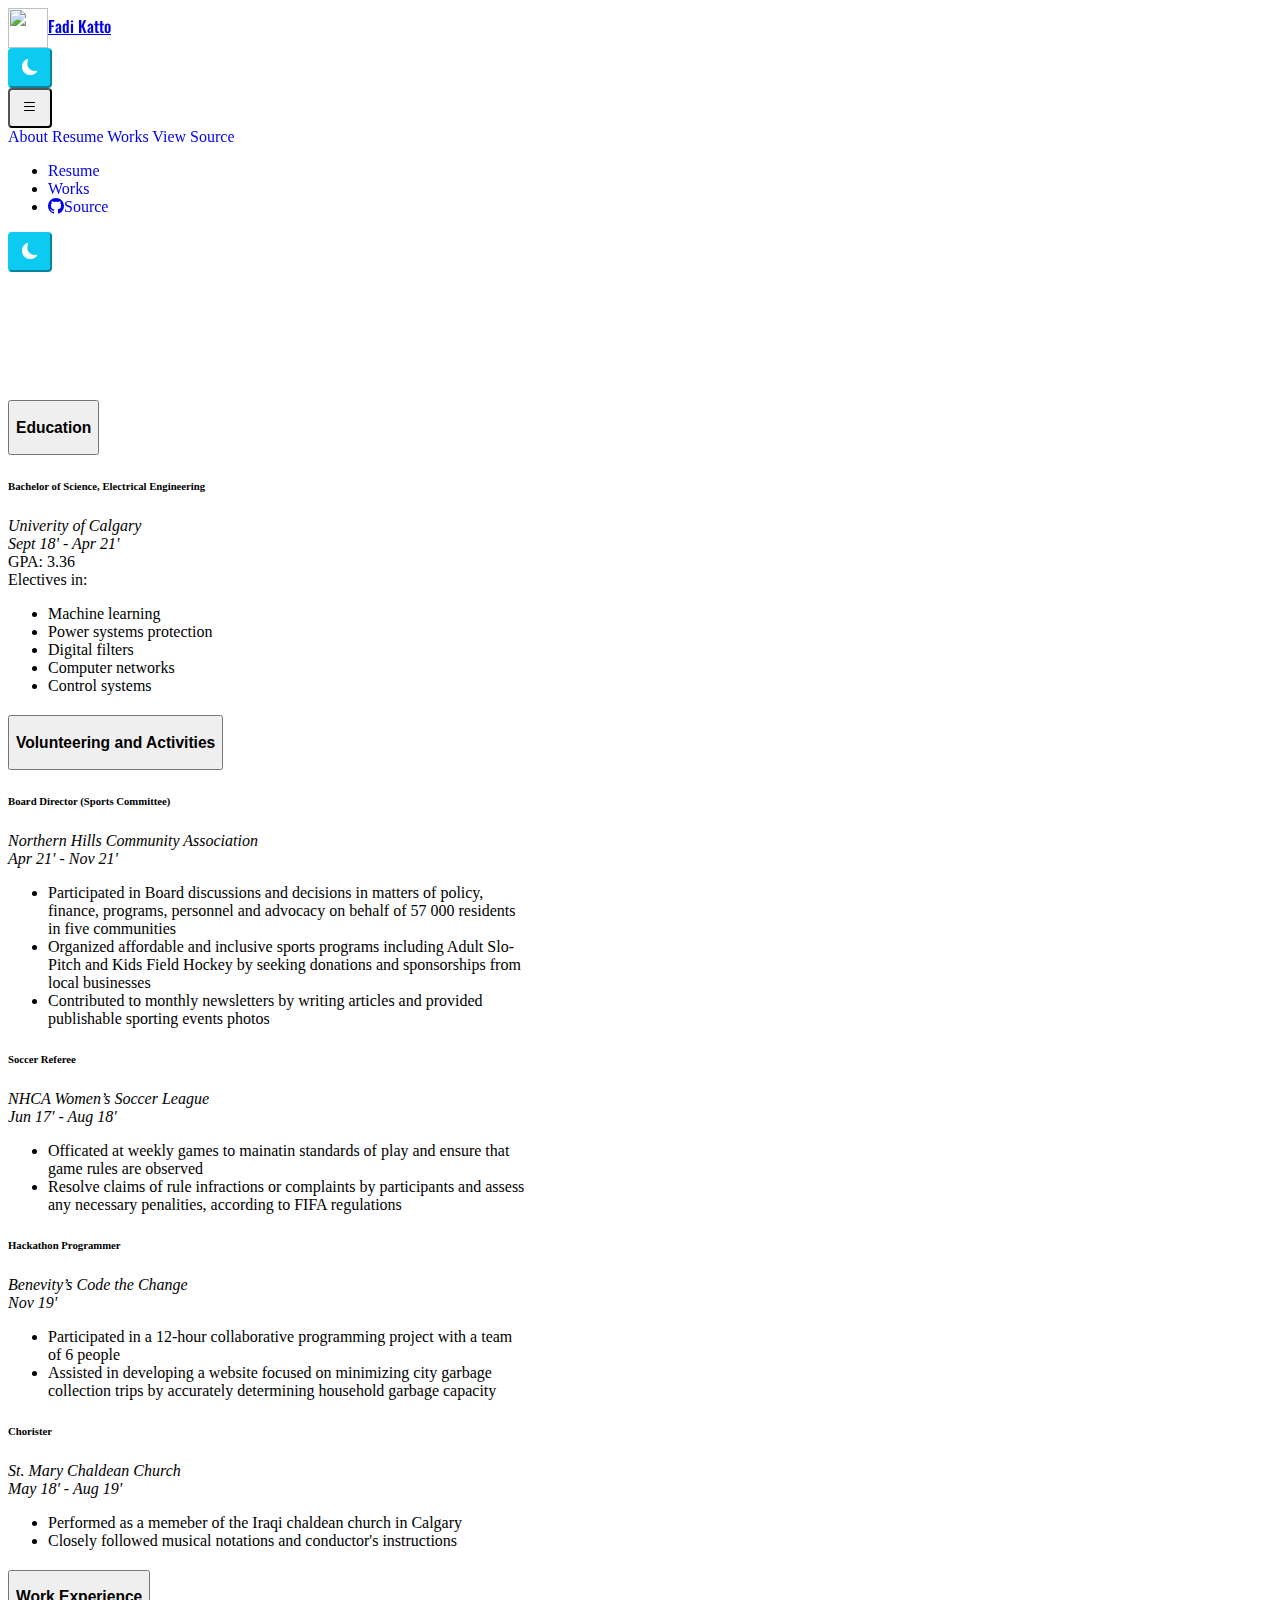
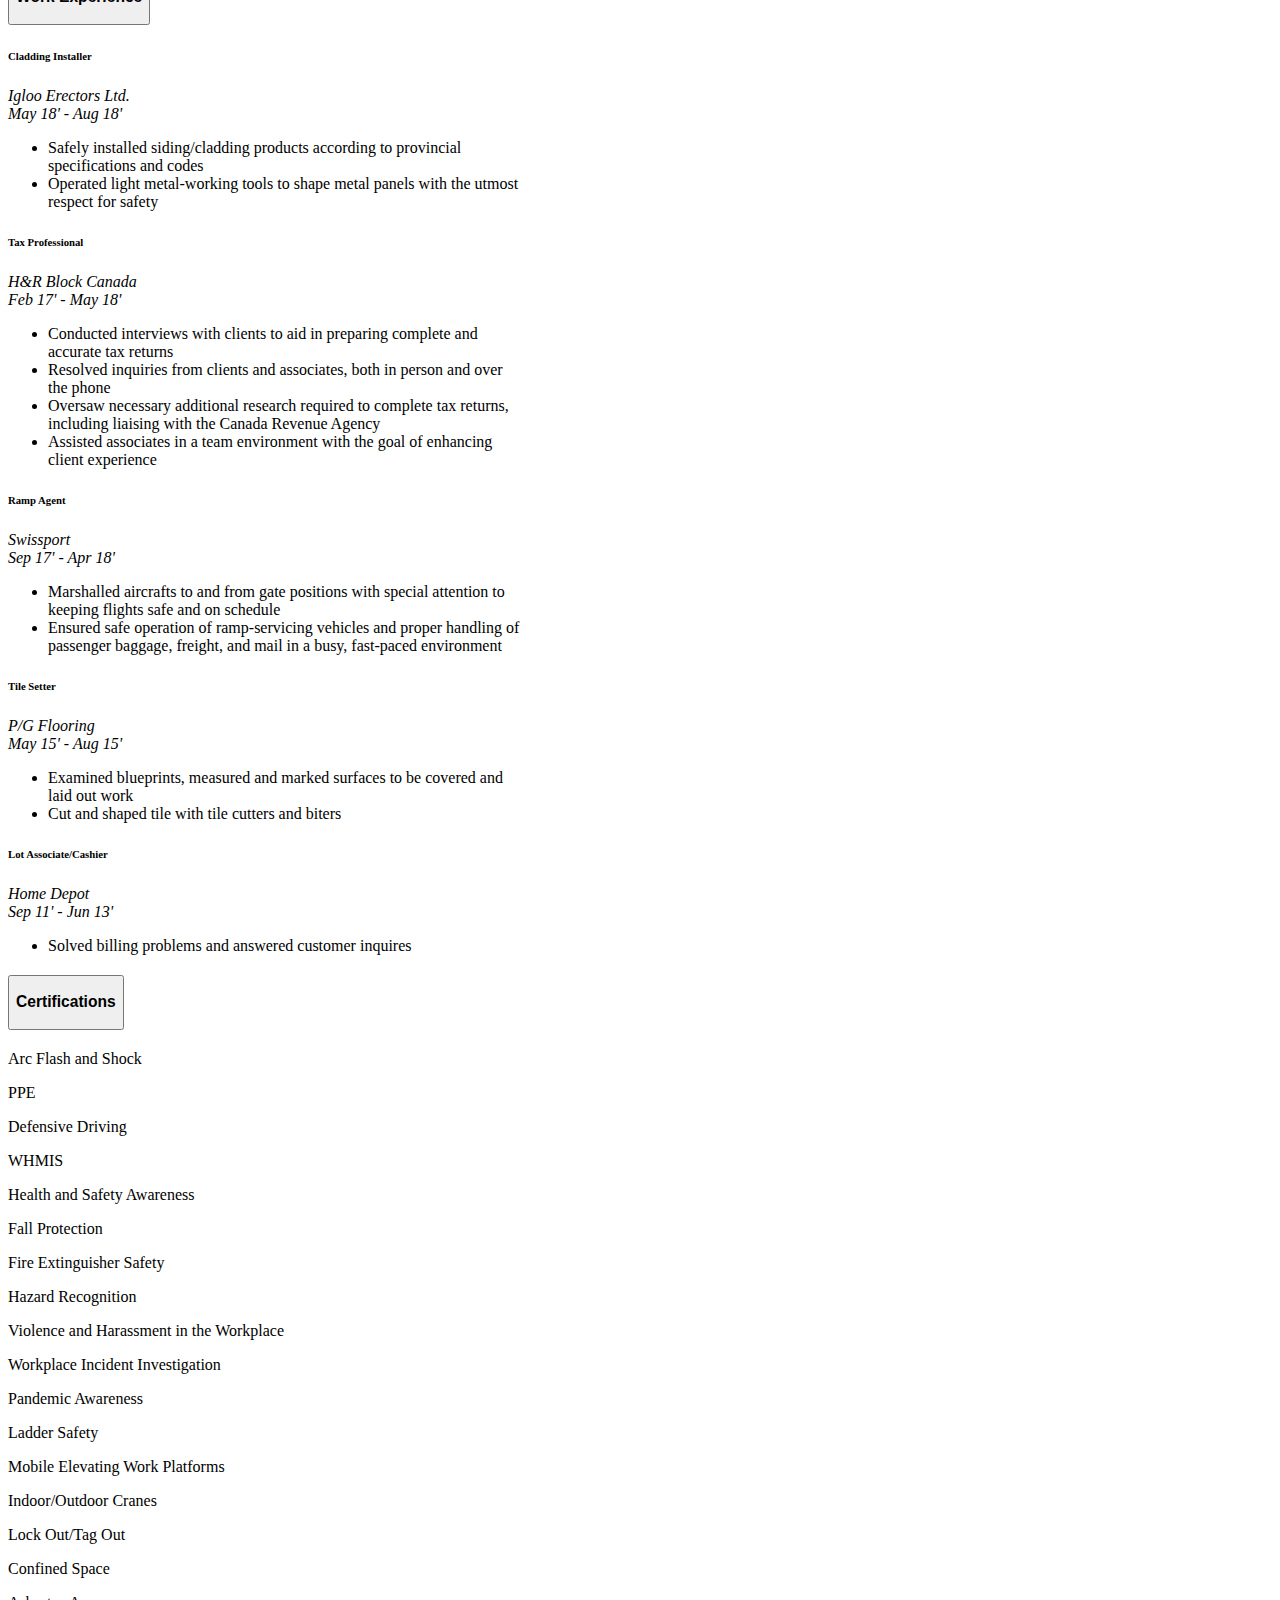
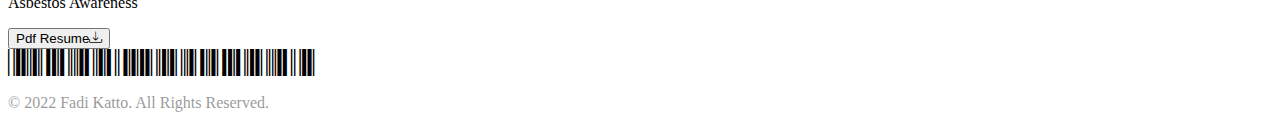
==== resume.html @ e7c0ed8e "create resume page" ====
<!DOCTYPE html>
<html lang="en">
  <head>
    <meta charset="UTF-8" />
    <meta http-equiv="X-UA-Compatible" content="IE=edge" />
    <meta name="viewport" content="width=device-width, initial-scale=1.0" />
    <meta name="description" content="Fadi's homepage">
    <title>Fadi Katto - Homepage</title>
    <!-- bootstrap css link -->
    <link
      href="https://cdn.jsdelivr.net/npm/bootstrap@5.1.3/dist/css/bootstrap.min.css"
      rel="stylesheet"
      integrity="sha384-1BmE4kWBq78iYhFldvKuhfTAU6auU8tT94WrHftjDbrCEXSU1oBoqyl2QvZ6jIW3"
      crossorigin="anonymous"
    />
    <!-- google font -->
    <link rel="preconnect" href="https://fonts.googleapis.com">
    <link rel="preconnect" href="https://fonts.gstatic.com" crossorigin>
    <link href="https://fonts.googleapis.com/css2?family=Oswald:wght@400;500&display=swap" rel="stylesheet">
    <!-- barcode font -->
    <link rel="preconnect" href="https://fonts.googleapis.com">
    <link rel="preconnect" href="https://fonts.gstatic.com" crossorigin>
    <link href="https://fonts.googleapis.com/css2?family=Libre+Barcode+39&display=swap" rel="stylesheet">
    <!-- jquery cdn -->
    <script src="https://ajax.googleapis.com/ajax/libs/jquery/3.5.1/jquery.min.js"></script>
    <!-- place after CDN to override bootstrap css -->
    <link rel="stylesheet" href="styles.css">
    <!-- used to include icons -->
    <link rel="stylesheet" href="https://cdn.jsdelivr.net/npm/bootstrap-icons@1.7.2/font/bootstrap-icons.css">
  </head>
  <!-- bg stands for background/ d-flex flex-column min-vh-100 for making footer stay at bottom-->
  <body class="bg-light transition d-flex flex-column min-vh-100">
    <header>
      <!-- fixed-top makes navbar sticky/ navbar-light changes text to dark/ navbar-expand-md changes breakpoint for changing to mobile mode/p-0 removes padding-->
      <nav class="navbar navbar-expand-md navbar-light fixed-top p-0 transition">
        <!-- p-2 will set padding all round as !important  -->
        <div class="container-fluid p-2">
          <!-- me for right and ms for left margin fo Bootstrap V5.0-->
          <a class="navbar-brand p-0 ps-2 me-4" href="index.html">
            <img 
            class="logo-image"
            style="vertical-align:middle"
            src="https://img.icons8.com/external-kiranshastry-lineal-color-kiranshastry/64/000000/external-electricity-energy-kiranshastry-lineal-color-kiranshastry.png"
            alt="" 
            width="40" 
            height="40">Fadi Katto
          </a>


          <!-- mobile drop down -->
          <!-- d-flex pushes elements into rows and columns -->
          <div class="d-flex flex-row">
            <div>
              <!-- navbar-toggler removes button when in maximized view -->
              <button class="btn navbar-toggler btn-primary switch color-light transition" type="button">
                <i class="icon bi-moon-fill" role="img" aria-label="GitHub"></i>
              </button>
            </div>
            <div class="dropdown ms-2">
              <!-- data-bs-toggle="dropdown" used to toggle the menu -->
              <button class="btn navbar-toggler menu-button-light selector transition" 
              type="button" 
              data-bs-toggle="dropdown" 
              aria-haspopup="true" 
              aria-expanded="false">
              <i class="bi bi-list"></i>
              </button>
              <!-- dropdown-menu-end centers drop down menu -->
              <div class="dropdown-menu dropdown-menu-end bg-light transition" aria-labelledby="dropdownMenuButton">
                <a class="dropdown-item text-dark text-underline-hover" href="index.html">About</a>
                <a class="dropdown-item text-dark text-underline-hover" href="resume.html">Resume</a>
                <a class="dropdown-item text-dark text-underline-hover" href="works.html">Works</a>
                <a class="dropdown-item text-dark text-underline-hover" href="https://github.com/fadik1">View Source</a>
              </div>
            </div>
          </div>

          <!-- navigation Links -->
          <div class="collapse navbar-collapse" id="navbarSupportedContent">
            <ul class="navbar-nav me-auto mb-lg-0">
              <li class="nav-item">
                <!-- nav-link gives it its font style and active makes it clickable -->
                <a class="nav-link active text-underline-hover" aria-current="page" href="resume.html">Resume</a>
              </li>
              <li class="nav-item">
                <a class="nav-link active ms-2 text-underline-hover" aria-current="page" href="works.html">Works</a>
              </li>
              <li class="nav-item">
                <a class="nav-link active ms-2 text-underline-hover" href="https://github.com/fadik1" >
                  <!-- padding does not push elements, margin does push to make space -->
                  <i class="bi-github me-1" role="img" aria-label="GitHub"></i>Source</a>
              </li>
            </ul>
          </div>
          <div class="collapse navbar-collapse justify-content-end">
            <button class="btn btn-primary switch color-light transition">
              <i class="icon bi-moon-fill" role="img" aria-label="GitHub"></i>
            </button>
          </div>
        </div>
      </nav>
    </header>
    <!-- my-5 is spacing top and bottom/ flex is like expanding into available space/transition propert inhereted by children -->
    <main class="my-6 bg-light pb-4 transition">
      <div class="container px-3 main-container">
        <div class="accordion" id="accordionPanelsStayOpenExample">
          <div class="accordion-item">
            <h2 class="accordion-header" id="panelsStayOpen-headingOne">
              <button class="accordion-button bg-light text-dark transition text-underline-hover" type="button" data-bs-toggle="collapse" data-bs-target="#panelsStayOpen-collapseOne" aria-expanded="true" aria-controls="panelsStayOpen-collapseOne">
                <h3>Education</h3>
              </button>
            </h2>
            <div id="panelsStayOpen-collapseOne" class="accordion-collapse collapse show" aria-labelledby="panelsStayOpen-headingOne">
              <div class="accordion-body bg-light text-dark transition">
                <div class="row">
                  <div class="col">
                    <h6>Bachelor of Science, Electrical Engineering</h4>
                      <div><em>Univerity of Calgary</em></div>
                      <div><em>Sept 18' - Apr 21'</em></div>
                  </div>
                  <div class="col-8">
                    <div>
                      <div class="ps-2">GPA: 3.36</div>
                      <div class="ps-2">Electives in:</div>
                      <ul>
                        <li>Machine learning</li>
                        <li>Power systems protection</li>
                        <li>Digital filters</li>
                        <li>Computer networks</li>
                        <li>Control systems</li>
                      </ul>
                    </div>
                  </div>
                </div>
              </div>
            </div>
          </div>
          <div class="accordion-item">
            <h2 class="accordion-header" id="panelsStayOpen-headingTwo">
              <button class="accordion-button collapsed bg-light text-dark transition text-underline-hover" type="button" data-bs-toggle="collapse" data-bs-target="#panelsStayOpen-collapseTwo" aria-expanded="true" aria-controls="panelsStayOpen-collapseTwo">
                <h3>Volunteering and Activities</h3>
              </button>
            </h2>
            <div id="panelsStayOpen-collapseTwo" class="accordion-collapse collapse" aria-labelledby="panelsStayOpen-headingTwo">
              <div class="accordion-body bg-light text-dark transition">
                <div class="row">
                  <div class="col">
                    <h6>Board Director (Sports Committee)</h6>
                    <div><em>Northern Hills Community Association</em></div>
                    <div><em>Apr 21' - Nov 21'</em></div>
                  </div>
                  <div class="col-8">
                    <div>
                      <ul>
                        <li>Participated in Board discussions and decisions in matters of policy, finance, programs, personnel and advocacy on behalf of 57 000 residents in five communities</li>
                        <li>Organized affordable and inclusive sports programs including Adult Slo-Pitch and Kids Field Hockey by seeking donations and sponsorships from local businesses</li>
                        <li>Contributed to monthly newsletters by writing articles and provided publishable sporting events photos</li>
                      </ul>
                    </div>
                  </div>
                </div>
                <div class="row pt-2">
                  <div class="col">
                    <h6>Soccer Referee</h6>
                    <div><em>NHCA Women’s Soccer League</em></div>
                    <div><em>Jun 17' - Aug 18'</em></div>
                  </div>
                  <div class="col-8">
                    <div>
                      <ul>
                        <li>Officated at weekly games to mainatin standards of play and ensure that game rules are observed</li>
                        <li>Resolve claims of rule infractions or complaints by participants and assess any necessary penalities, according to FIFA regulations</li>
                      </ul>
                    </div>
                  </div>
                </div>
                <div class="row pt-2">
                  <div class="col">
                    <h6 class="text-break">Hackathon Programmer</h6>
                    <div><em>Benevity’s Code the Change</em></div>
                    <div><em>Nov 19'</em></div>
                  </div>
                  <div class="col-8">
                    <div>
                      <ul>
                        <li>Participated in a 12-hour collaborative programming project with a team of 6 people</li>
                        <li>Assisted in developing a website focused on minimizing city garbage collection trips by accurately determining household garbage capacity</li>
                      </ul>
                    </div>
                  </div>
                </div>
                <div class="row pt-2">
                  <div class="col">
                    <h6>Chorister</h6>
                    <div><em>St. Mary Chaldean Church</em></div>
                    <div><em>May 18' - Aug 19'</em></div>
                  </div>
                  <div class="col-8">
                    <div>
                      <ul>
                        <li>Performed as a memeber of the Iraqi chaldean church in Calgary</li>
                        <li>Closely followed musical notations and conductor's instructions</li>
                      </ul>
                    </div>
                  </div>
                </div>
              </div>
            </div>
          </div>
          <div class="accordion-item">
            <h2 class="accordion-header" id="panelsStayOpen-headingThree">
              <button class="accordion-button collapsed bg-light text-dark transition text-underline-hover" type="button" data-bs-toggle="collapse" data-bs-target="#panelsStayOpen-collapseThree" aria-expanded="false" aria-controls="panelsStayOpen-collapseThree">
                <h3>Work Experience</h3>              
              </button>
            </h2>
            <div id="panelsStayOpen-collapseThree" class="accordion-collapse collapse" aria-labelledby="panelsStayOpen-headingThree">
              <div class="accordion-body bg-light text-dark transition">
                <div class="row">
                  <div class="col">
                    <h6>Cladding Installer</h6>
                    <div><em>Igloo Erectors Ltd.</em></div>
                    <div><em>May 18' - Aug 18'</em></div>
                  </div>
                  <div class="col-8">
                    <div>
                      <ul>
                        <li>Safely installed siding/cladding products according to provincial specifications and codes</li>
                        <li>Operated light metal-working tools to shape metal panels with the utmost respect for safety</li>
                      </ul>
                    </div>
                  </div>
                </div>
                <div class="row pt-2">
                  <div class="col">
                    <h6>Tax Professional</h6>
                    <div><em>H&R Block Canada</em></div>
                    <div><em>Feb 17' - May 18'</em></div>
                  </div>
                  <div class="col-8">
                    <div>
                      <ul>
                        <li>Conducted interviews with clients to aid in preparing complete and accurate tax returns</li>
                        <li>Resolved inquiries from clients and associates, both in person and over the phone</li>
                        <li>Oversaw necessary additional research required to complete tax returns, including liaising with the Canada
                          Revenue Agency</li>
                        <li>Assisted associates in a team environment with the goal of enhancing client experience</li>
                      </ul>
                    </div>
                  </div>
                </div>
                <div class="row pt-2">
                  <div class="col">
                    <h6>Ramp Agent</h6>
                    <div><em>Swissport</em></div>
                    <div><em>Sep 17' - Apr 18'</em></div>
                  </div>
                  <div class="col-8">
                    <div>
                      <ul>
                        <li>Marshalled aircrafts to and from gate positions with special attention to keeping flights safe and on schedule</li>
                        <li>Ensured safe operation of ramp-servicing vehicles and proper handling of passenger baggage, freight, and
                          mail in a busy, fast-paced environment</li>
                      </ul>
                    </div>
                  </div>
                </div>
                <div class="row pt-2">
                  <div class="col">
                    <h6>Tile Setter</h6>
                    <div><em>P/G Flooring</em></div>
                    <div><em>May 15' - Aug 15'</em></div>
                  </div>
                  <div class="col-8">
                    <div>
                      <ul>
                        <li>Examined blueprints, measured and marked surfaces to be covered and laid out work</li>
                        <li>Cut and shaped tile with tile cutters and biters</li>
                      </ul>
                    </div>
                  </div>
                </div>
                <div class="row pt-2">
                  <div class="col">
                    <h6 class="text-break">Lot Associate/Cashier</h6>
                    <div><em>Home Depot</em></div>
                    <div><em>Sep 11' - Jun 13'</em></div>
                  </div>
                  <div class="col-8">
                    <div>
                      <ul>
                        <li>Solved billing problems and answered customer inquires</li>                </ul>
                    </div>
                  </div>
                </div>
              </div>
            </div>
          </div>
          <div class="accordion-item">
            <h2 class="accordion-header" id="panelsStayOpen-headingFour">
              <button class="accordion-button collapsed bg-light text-dark transition text-underline-hover" type="button" data-bs-toggle="collapse" data-bs-target="#panelsStayOpen-collapseFour" aria-expanded="false" aria-controls="panelsStayOpen-collapseFour">
                <h3>Certifications</h3>
              </button>
            </h2>
            <div id="panelsStayOpen-collapseFour" class="accordion-collapse collapse" aria-labelledby="panelsStayOpen-headingFour">
              <div class="accordion-body bg-light text-dark transition">
                <div class="row">
                  <div class="col-4">
                    <p>Arc Flash and Shock</p>
                  </div>
                  <div class="col-4">
                    <p>PPE</p>
                  </div>
                  <div class="col-4">
                    <p>Defensive Driving</p>
                  </div>
                  <div class="col-4">
                    <p>WHMIS</p>
                  </div>
                  <div class="col-4">
                    <p>Health and Safety Awareness</p>
                  </div>
                  <div class="col-4">
                    <p>Fall Protection</p>
                  </div>
                  <div class="col-4">
                    <p>Fire
                      Extinguisher Safety</p>
                  </div>
                  <div class="col-4">
                    <p>Hazard Recognition</p>
                  </div>
                  <div class="col-4">
                    <p>Violence and Harassment in the Workplace</p>
                  </div>
                  <div class="col-4">
                    <p>Workplace Incident
                      Investigation</p>
                  </div>
                  <div class="col-4">
                    <p>Pandemic Awareness</p>
                  </div>
                  <div class="col-4">
                    <p>Ladder Safety</p>
                  </div>
                  <div class="col-4">
                    <p>Mobile Elevating Work Platforms</p>
                  </div>
                  <div class="col-4">
                    <p>Indoor/Outdoor Cranes</p>
                  </div>
                  <div class="col-4">
                    <p>Lock Out/Tag Out</p>
                  </div>
                  <div class="col-4">
                    <p>Confined Space</p>
                  </div>
                  <div class="col-4">
                    <p>Asbestos Awareness</p>
                  </div>
                </div>
              </div>
            </div>
          </div>
        </div>
        <!-- file/// is important for retrieving local files -->
        <div class="d-flex justify-content-center p-0 mt-3"><button class="btn btn-outline-info text-dark" type="button" href="file:///C:/Users/fadip/Web-Development-Tutorial/Personal-Portfolio/Resume_fadi_katto.pdf" download="Resume_fadi_katto.Pdf">Pdf Resume<i class="bi bi-download ps-1"></i></button></div>
      </div>
    </main>
    <!-- mt-auto makes the footer stay at bottom by making mrgin-top:auto -->
    <footer class="mt-auto pb-4">
      <div class="d-flex justify-content-center bar-code text-dark"> 
        *Lets connect*
      </div>
      <div class="d-flex justify-content-center text-dark rights ">
        © <!-- -->2022<!-- --> Fadi Katto. All Rights Reserved.
      </div>
    </footer>
    <script src="app.js"></script>
    <!-- popper separately -->
    <script
      src="https://cdn.jsdelivr.net/npm/@popperjs/core@2.10.2/dist/umd/popper.min.js"
      integrity="sha384-7+zCNj/IqJ95wo16oMtfsKbZ9ccEh31eOz1HGyDuCQ6wgnyJNSYdrPa03rtR1zdB"
      crossorigin="anonymous"
    ></script>
    <!-- bootsrap -->
    <script
      src="https://cdn.jsdelivr.net/npm/bootstrap@5.1.3/dist/js/bootstrap.min.js"
      integrity="sha384-QJHtvGhmr9XOIpI6YVutG+2QOK9T+ZnN4kzFN1RtK3zEFEIsxhlmWl5/YESvpZ13"
      crossorigin="anonymous"
    ></script>
  </body>
</html>
---- styles.css ----
.body {
    background-color: rgb(240,231,219);
}
.navbar {
    background: rgba(255, 255, 255, 0.2); /* Make sure this color has an opacity of less than 1*/
    backdrop-filter: blur(10px); /* This be the blur*/
}

/* make logo rotate */
.logo-image {
    transition: all 0.3s ease-in-out 0s;
}

.logo-image:hover
{
    cursor: pointer;
    transform: rotate(360deg);
    transition: all 1s ease-in-out 0s;
}

.navbar-brand {
    font-family: 'Oswald', sans-serif;
    font-weight: 500;
}

.switch {
    padding: 0.375rem 0.75rem;
    padding-top: 0.375rem;
    padding-right: 0.75rem;
    padding-bottom: 0.375rem;
    padding-left: 0.75rem;
    font-size: 1rem;
    line-height: 1.5;
    /* background-color: transparent;
    border: 1px solid transparent; */
    border-radius: 0.25rem;
    transition: color .15s ease-in-out,background-color .15s ease-in-out,border-color .15s ease-in-out,box-shadow .15s ease-in-out;
    transition-property: color, background-color, border-color, box-shadow;
    transition-duration: 0.15s, 0.15s, 0.15s, 0.15s;
    transition-timing-function: ease-in-out, ease-in-out, ease-in-out, ease-in-out;
    transition-delay: 0s, 0s, 0s, 0s;
}

.menu-button-light {
    /* color: #000; 
    background-color: transparent;
    border-color: #000 ; */
    padding: 0.375rem 0.75rem;
    padding-top: 0.375rem;
    padding-right: 0.75rem;
    padding-bottom: 0.375rem;
    padding-left: 0.75rem;
    font-size: 1rem;
    line-height: 1.5;
    border-radius: 0.25rem;
    transition: color .15s ease-in-out,background-color .15s ease-in-out,border-color .15s ease-in-out,box-shadow .15s ease-in-out;
    transition-property: color, background-color, border-color, box-shadow;
    transition-duration: 0.15s, 0.15s, 0.15s, 0.15s;
    transition-timing-function: ease-in-out, ease-in-out, ease-in-out, ease-in-out;
    transition-delay: 0s, 0s, 0s, 0s;
}

.menu-button-dark {
    /* color: #fff; 
    background-color: transparent ;
    border-color: #fff; */
    padding: 0.375rem 0.75rem;
    padding-top: 0.375rem;
    padding-right: 0.75rem;
    padding-bottom: 0.375rem;
    padding-left: 0.75rem;
    font-size: 1rem;
    line-height: 1.5;
    border-radius: 0.25rem;
    transition: color .15s ease-in-out,background-color .15s ease-in-out,border-color .15s ease-in-out,box-shadow .15s ease-in-out;
    transition-property: color, background-color, border-color, box-shadow;
    transition-duration: 0.15s, 0.15s, 0.15s, 0.15s;
    transition-timing-function: ease-in-out, ease-in-out, ease-in-out, ease-in-out;
    transition-delay: 0s, 0s, 0s, 0s;
}

.color-light {
    /* COLOR IS THE COLOR OF THE MOON INSIDE */
    color: #ffffff !important; 
    background-color: #0dcaf0 !important;
    border-color: #0dcaf0 !important;
}

.color-light:hover,
.color-light:focus,
.color-light:active,
.color-light.active {
  color: #ffffff !important;
  background-color: #0d9df0 !important;
  border-color: #0d9df0 !important;
}

.color-dark {
    /* COLOR IS THE COLOR OF THE MOON INSIDE */
    color: #000000 !important;
    background-color: #fedb41 !important;
    border-color: #fedb41 !important;
}

.color-dark:hover,
.color-dark:focus,
.color-dark:active,
.color-dark.active {
  color: #000000 !important;
  background-color: #ffb429 !important;
  border-color: #ffb429 !important;
}

.transition {
    transition: color .15s ease-in-out,background-color .15s ease-in-out,border-color .15s ease-in-out,box-shadow .15s ease-in-out;
    transition-property: color, background-color, border-color, box-shadow;
    transition-duration: 0.3s, 0.3s, 0.3s, 0.3s;
    transition-timing-function: ease-in-out, ease-in-out, ease-in-out, ease-in-out;
    transition-delay: 0s, 0s, 0s, 0s;
}


.text-underline-hover {
    text-decoration: none;
}

.text-underline-hover:hover {
    text-decoration: underline;
    text-underline-offset: 3px;
}

.main-container {
    margin-top: 8em;
}

.hello-message {
    padding: 12px;
    margin-bottom: 24px;
    background: rgb(81, 82, 79);
    border-radius:  10px;
    color: white;
}

.personal-image {
    border-color: rgb(134, 153, 153);
    border-width: 2px;
    border-style: solid;
    max-width: 100px;
    display: inline-block;
    border-radius: 50%;
}

.work-header {
    text-decoration: underline 4px rgb(82, 82, 82);
    text-underline-offset: 6px;
}

.description {
    text-align: justify;
    text-indent: 1em;
}

.state {
    padding-left: 3.4em;
    text-indent: -3.4em;
}

.year {
    font-weight: bold;
    margin-right: 1em;
}

.soical-list {
    list-style-type: none;
}

@media (min-width: 768px) {
    .container{
        max-width: 517px;
    }
}

@media (min-width: 576px) {
    .container {
    max-width: 517px;
    }
}

@media (min-width: 768px) {
    .container-fluid{
        max-width: 752px;
    }
}
.music {
    color: #0dcaf0;
}

.bar-code {
    font-family: 'Libre Barcode 39', cursive;
    font-size: 45px;
}

.rights {
    opacity: 0.4;
}

.social-button {
    border: none;
}

.social-button:hover,
.social-button:focus,
.social-button:active,
.social-button.active {
  color: #ffffff;
  background-color: #0d9df028;
  border-color: #0d9df028;
}

/* resume page */

.accordion-button::after {
    background-image: url(https://img.icons8.com/external-kiranshastry-lineal-color-kiranshastry/64/000000/external-electricity-energy-kiranshastry-lineal-color-kiranshastry.png);
}

.accordion-button:not(.colapsed)::after {
    background-image: url(https://img.icons8.com/external-kiranshastry-lineal-color-kiranshastry/64/000000/external-electricity-energy-kiranshastry-lineal-color-kiranshastry.png);
}
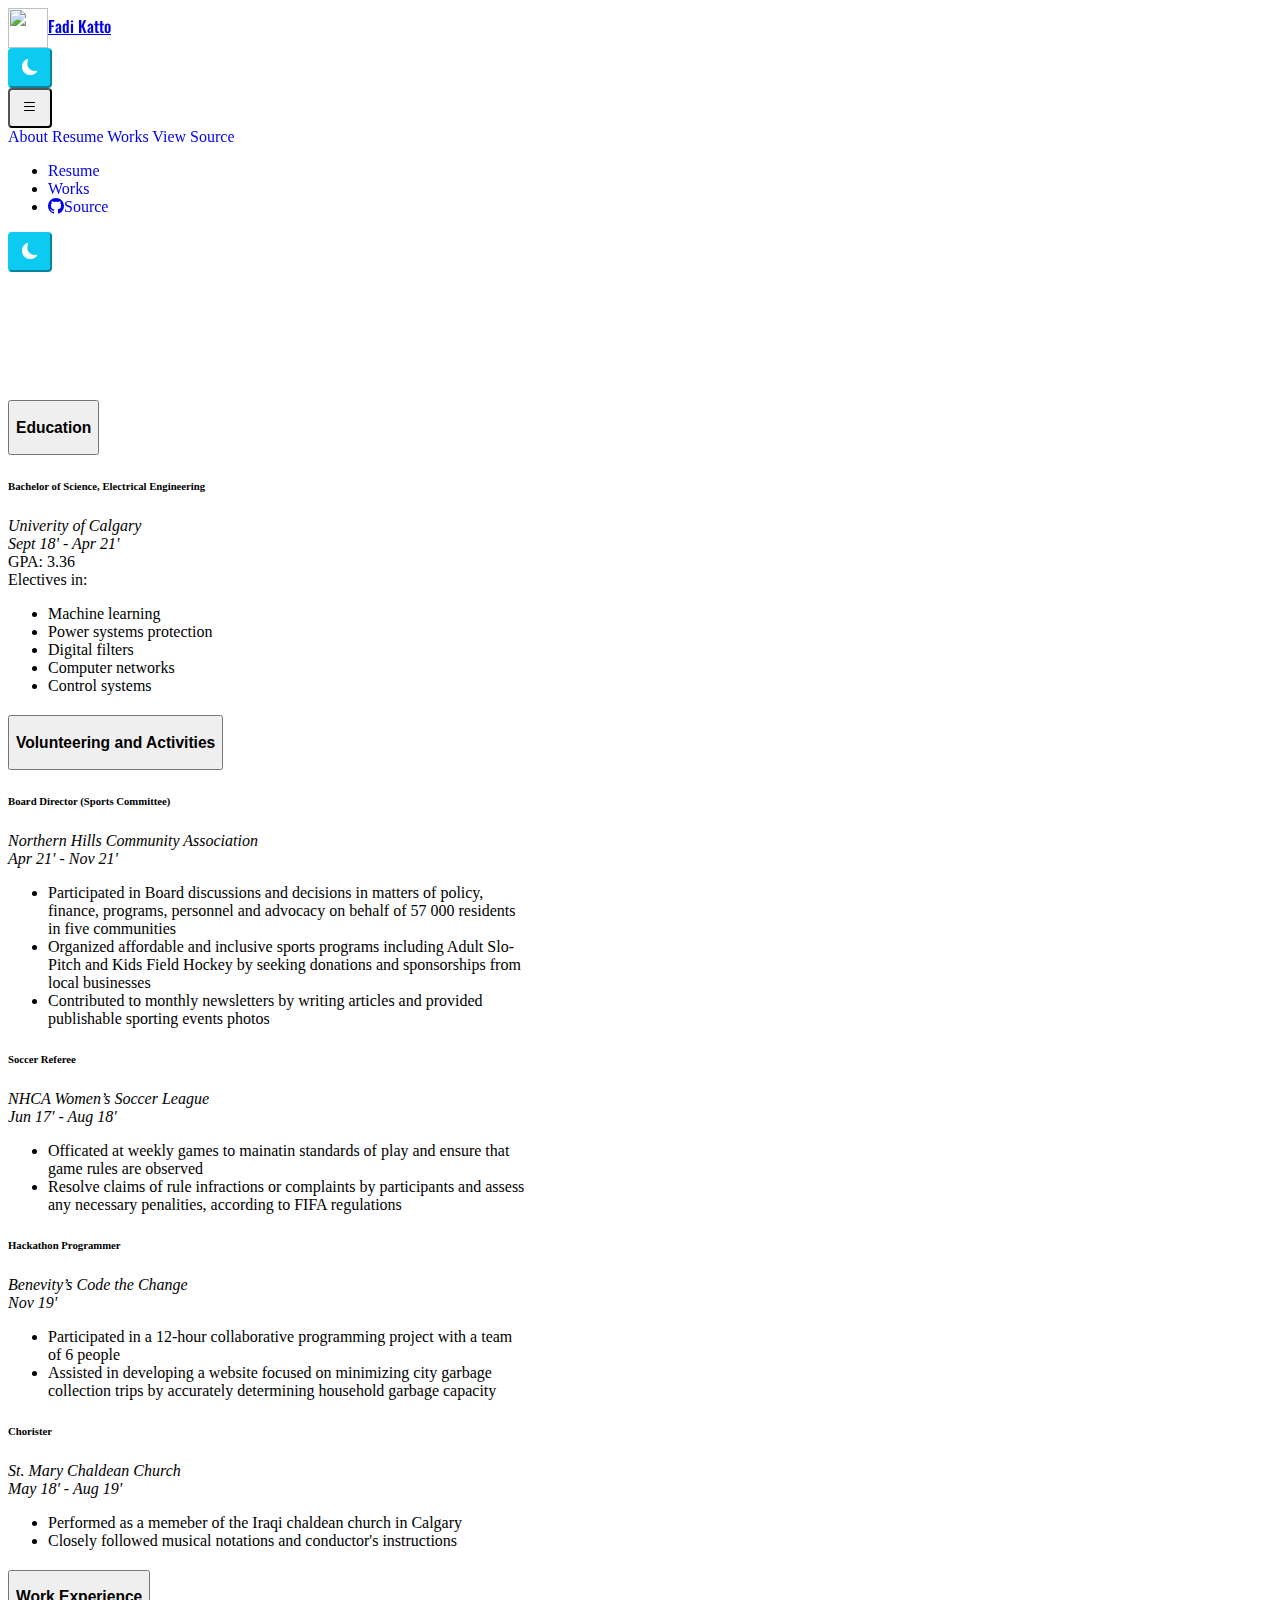
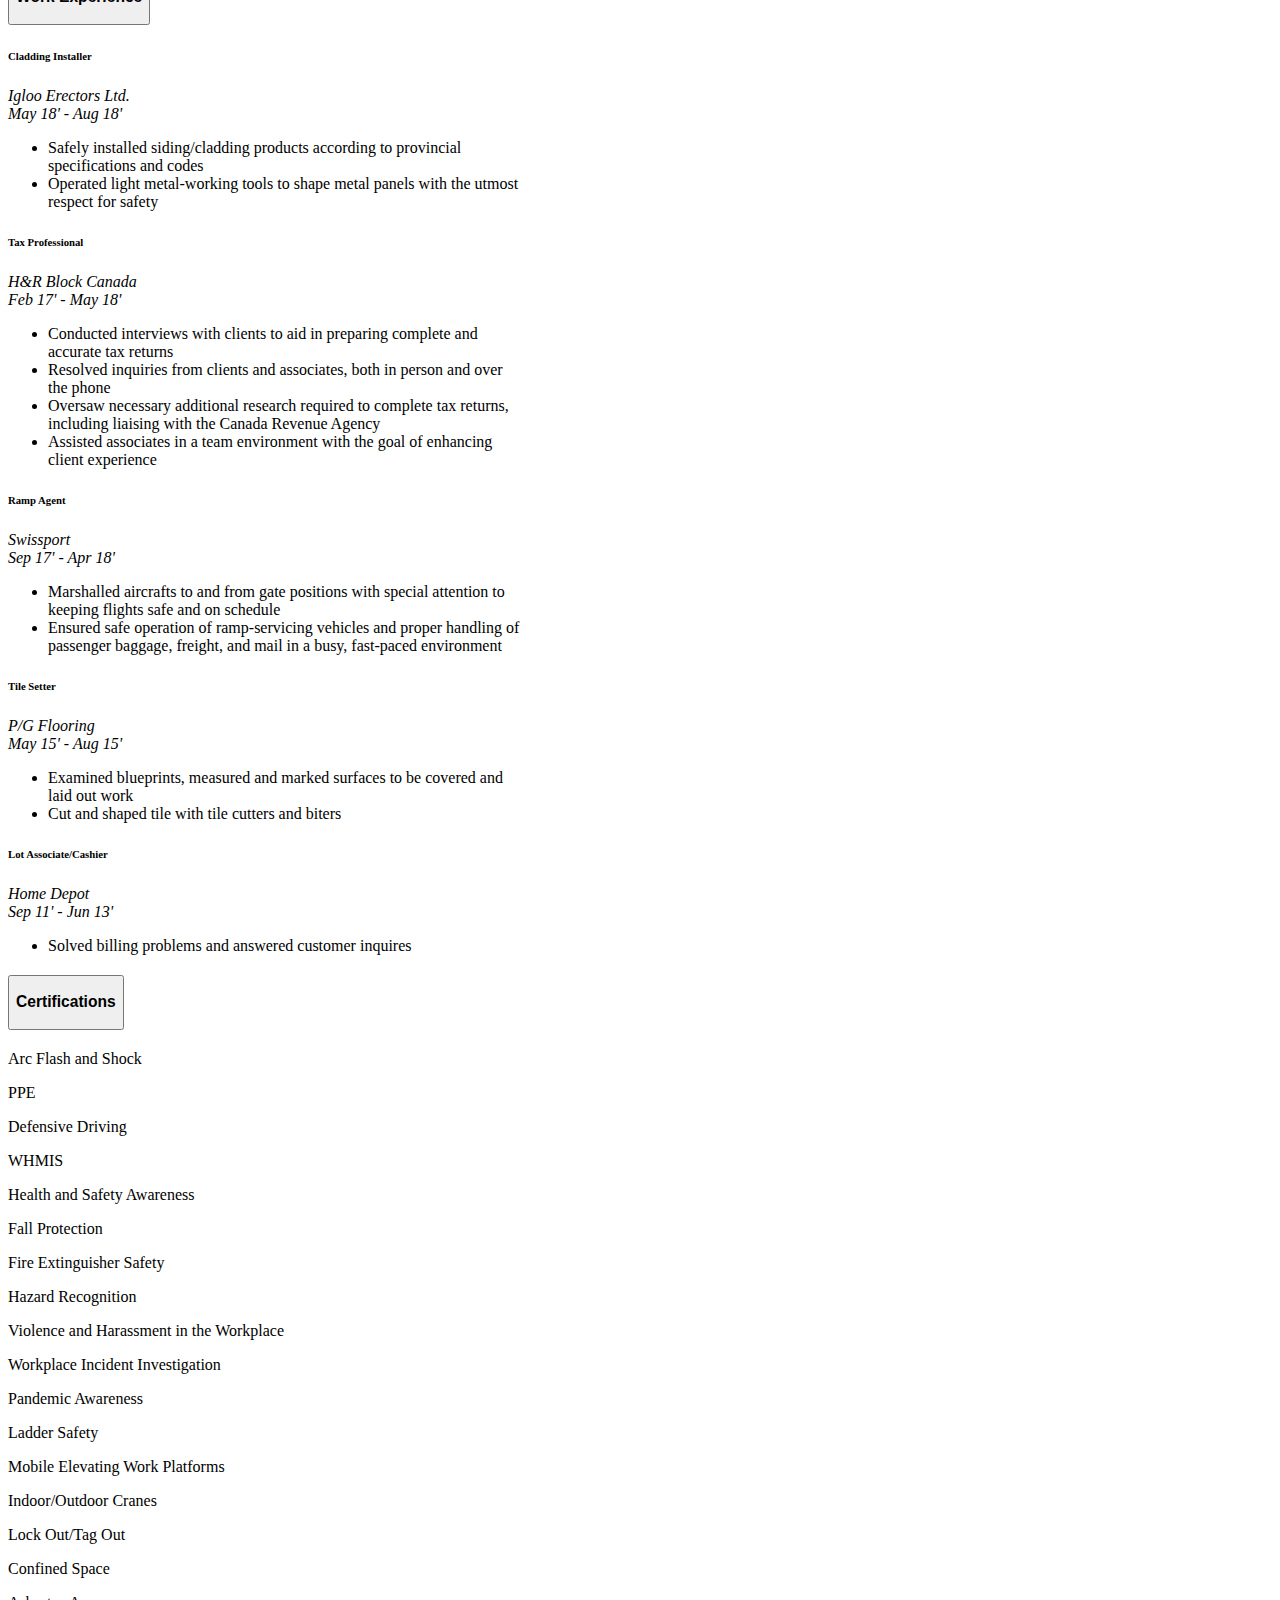
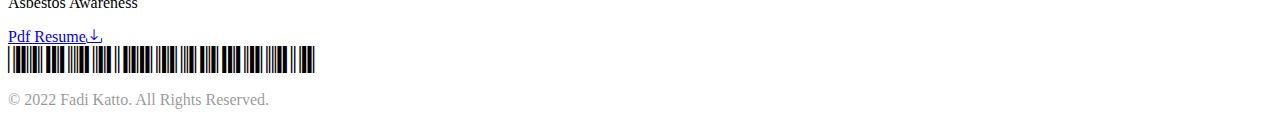
==== commit fa2d30b0: "solve resume download button" ====
--- a/resume.html
+++ b/resume.html
@@ -363,7 +363,7 @@
           </div>
         </div>
         <!-- file/// is important for retrieving local files -->
-        <div class="d-flex justify-content-center p-0 mt-3"><button class="btn btn-outline-info text-dark" type="button" href="file:///C:/Users/fadip/Web-Development-Tutorial/Personal-Portfolio/Resume_fadi_katto.pdf" download="Resume_fadi_katto.Pdf">Pdf Resume<i class="bi bi-download ps-1"></i></button></div>
+        <div class="d-flex justify-content-center p-0 mt-3"><a class="btn btn-outline-info text-dark" href="Resume_fadi_katto.pdf" download="Resume_fadi_katto">Pdf Resume<i class="bi bi-download ps-1"></i></a></div>
       </div>
     </main>
     <!-- mt-auto makes the footer stay at bottom by making mrgin-top:auto -->
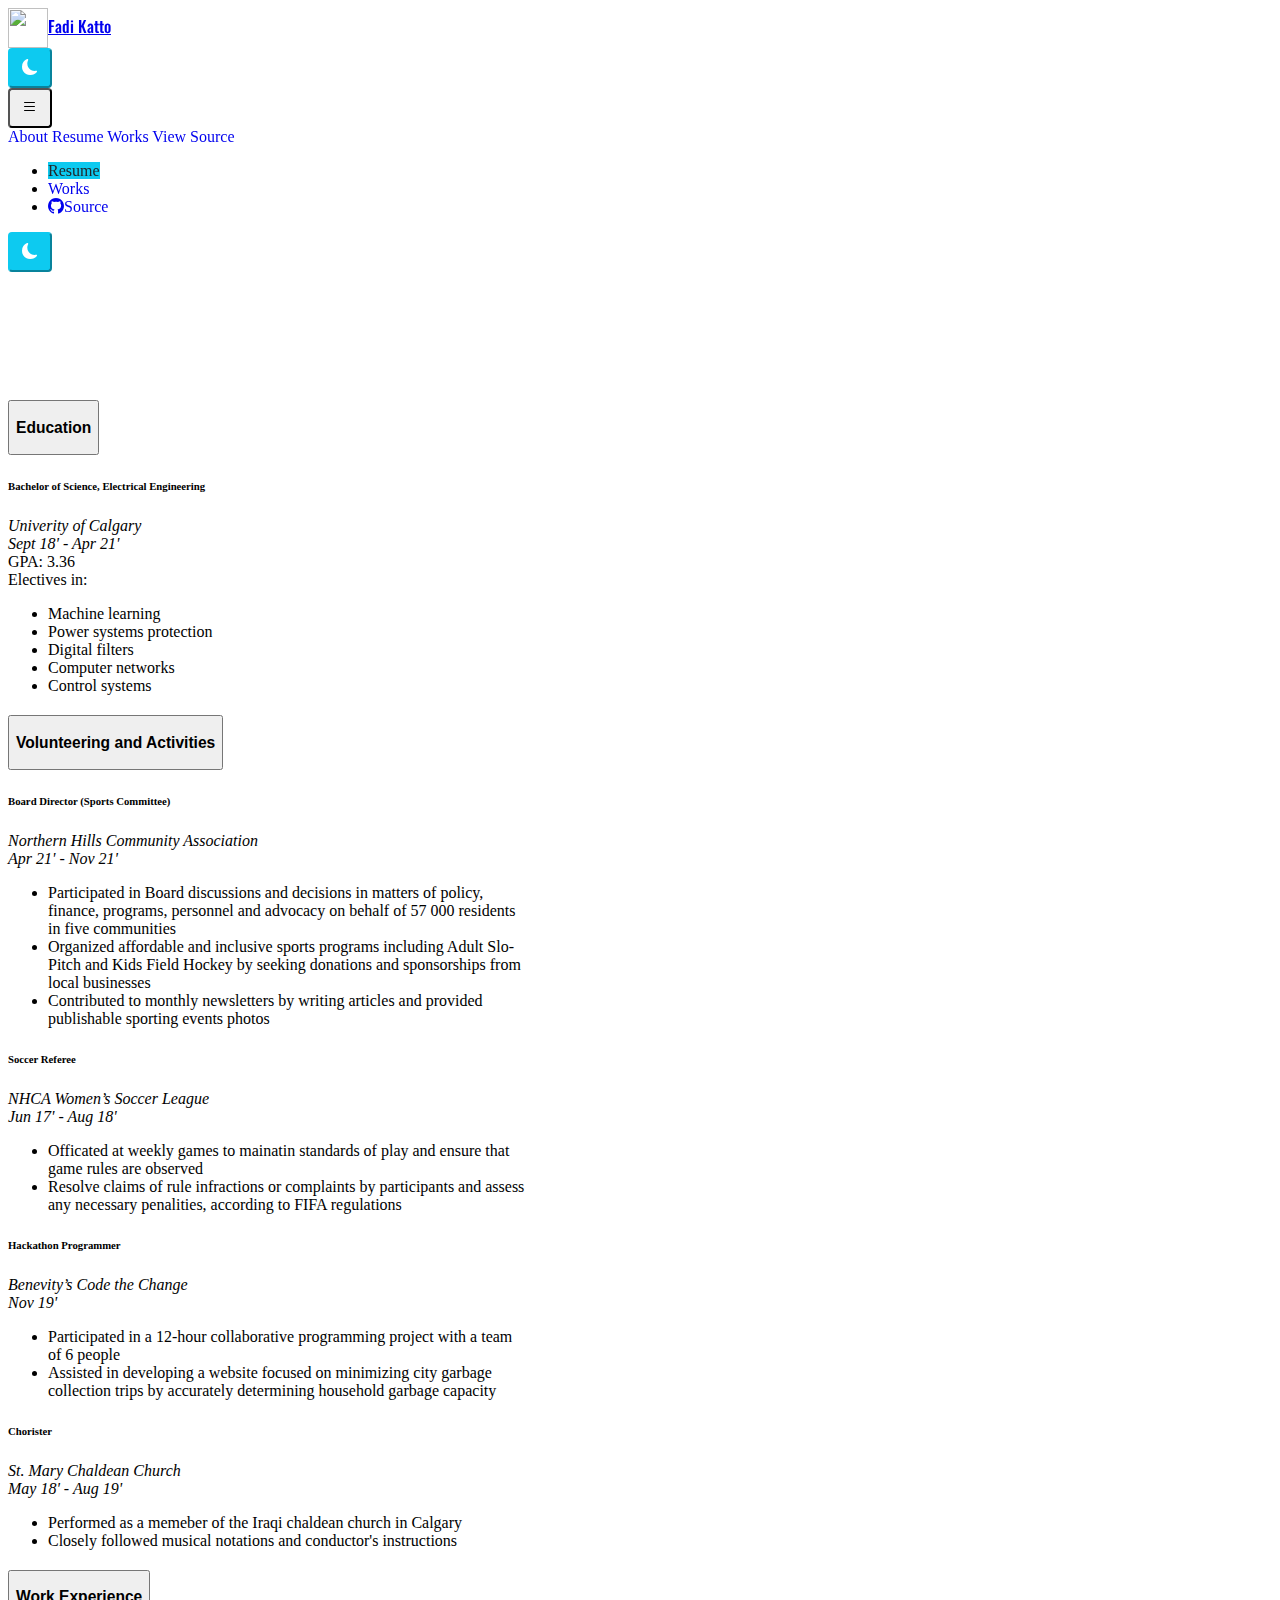
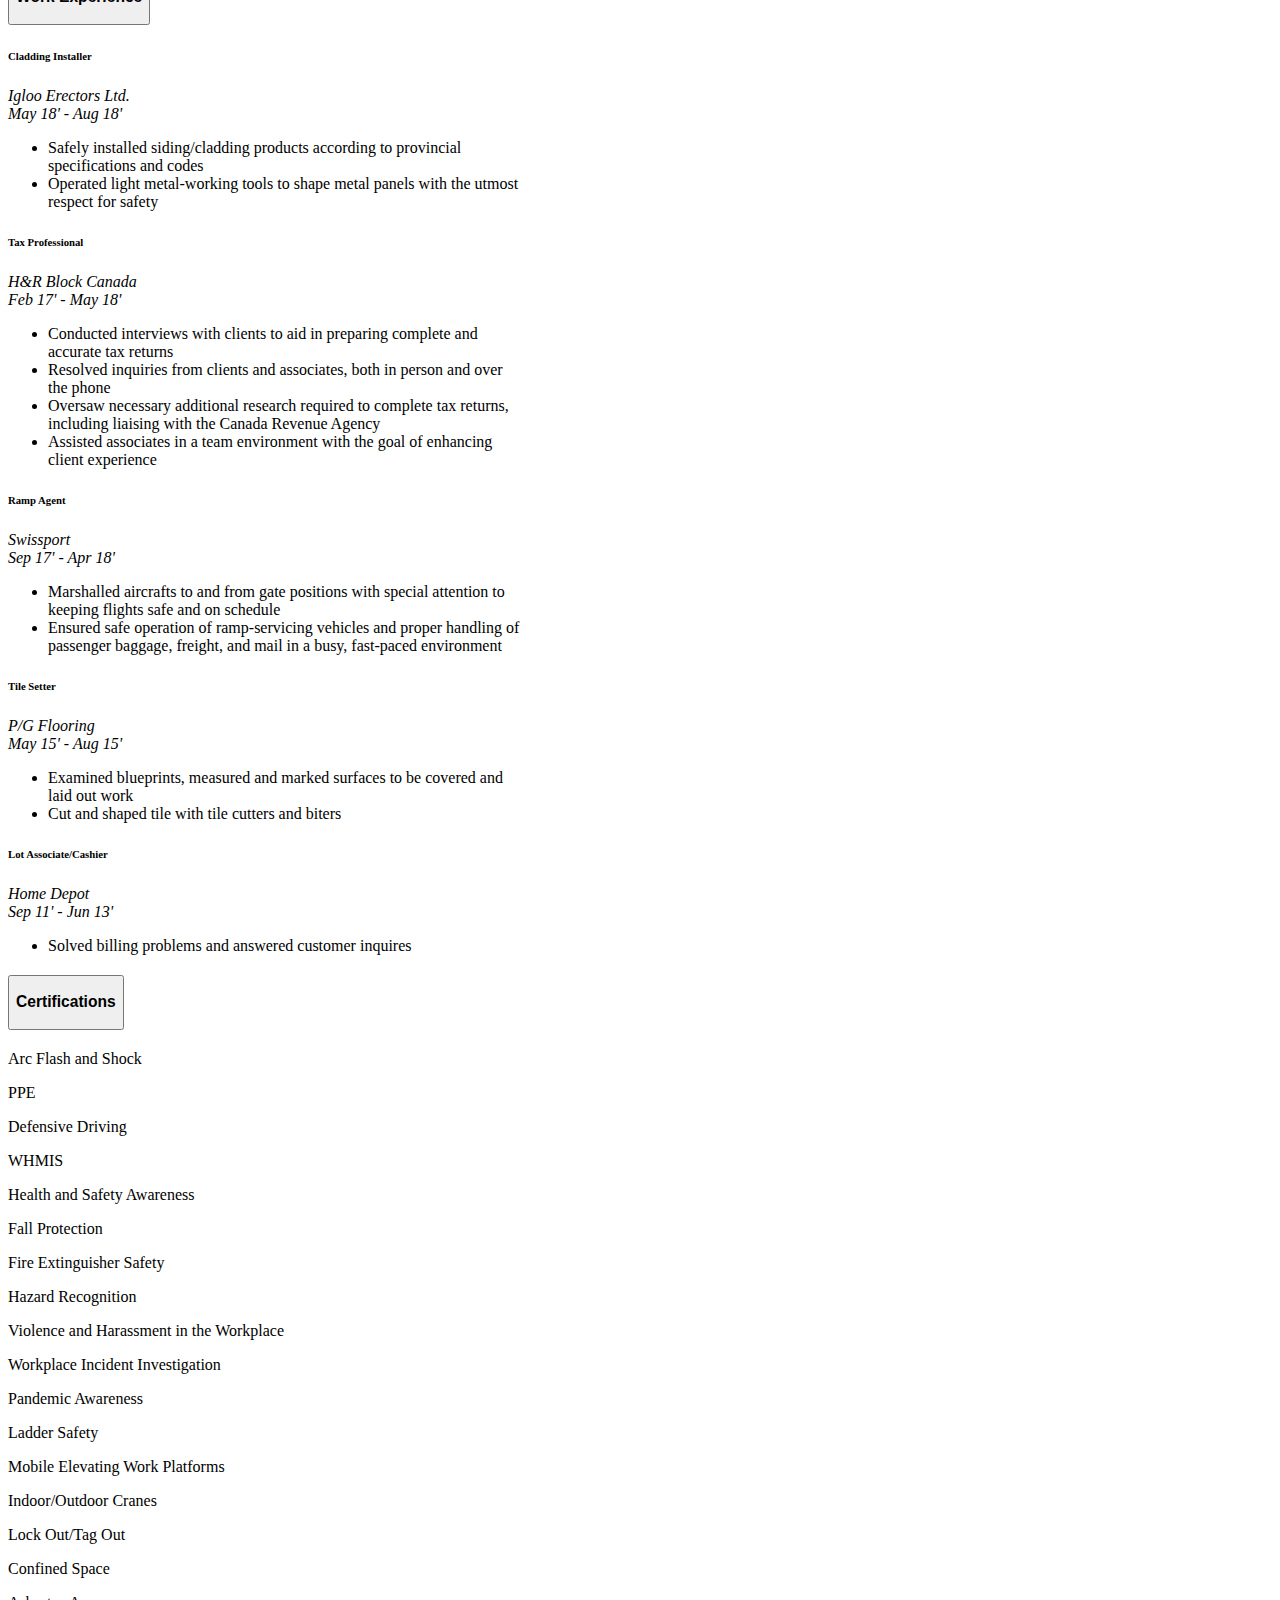
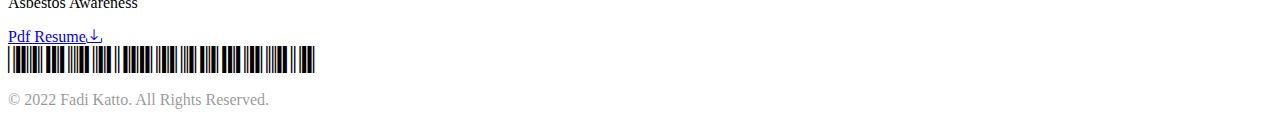
==== commit bbdc161f: "add highlighted nav item" ====
--- a/resume.html
+++ b/resume.html
@@ -5,7 +5,7 @@
     <meta http-equiv="X-UA-Compatible" content="IE=edge" />
     <meta name="viewport" content="width=device-width, initial-scale=1.0" />
     <meta name="description" content="Fadi's homepage">
-    <title>Fadi Katto - Homepage</title>
+    <title>Fadi Katto - Resume</title>
     <!-- bootstrap css link -->
     <link
       href="https://cdn.jsdelivr.net/npm/bootstrap@5.1.3/dist/css/bootstrap.min.css"
@@ -80,7 +80,7 @@
             <ul class="navbar-nav me-auto mb-lg-0">
               <li class="nav-item">
                 <!-- nav-link gives it its font style and active makes it clickable -->
-                <a class="nav-link active text-underline-hover" aria-current="page" href="resume.html">Resume</a>
+                <a class="nav-link active text-underline-hover" style="background-color: #0dcaf0; color: #212529;"  aria-current="page" href="resume.html">Resume</a>
               </li>
               <li class="nav-item">
                 <a class="nav-link active ms-2 text-underline-hover" aria-current="page" href="works.html">Works</a>
@@ -362,7 +362,7 @@
             </div>
           </div>
         </div>
-        <!-- file/// is important for retrieving local files -->
+        <!-- this works for both local and server side -->
         <div class="d-flex justify-content-center p-0 mt-3"><a class="btn btn-outline-info text-dark" href="Resume_fadi_katto.pdf" download="Resume_fadi_katto">Pdf Resume<i class="bi bi-download ps-1"></i></a></div>
       </div>
     </main>
--- a/styles.css
+++ b/styles.css
@@ -191,7 +191,7 @@
         max-width: 752px;
     }
 }
-.music {
+.hobbies {
     color: #0dcaf0;
 }
 
